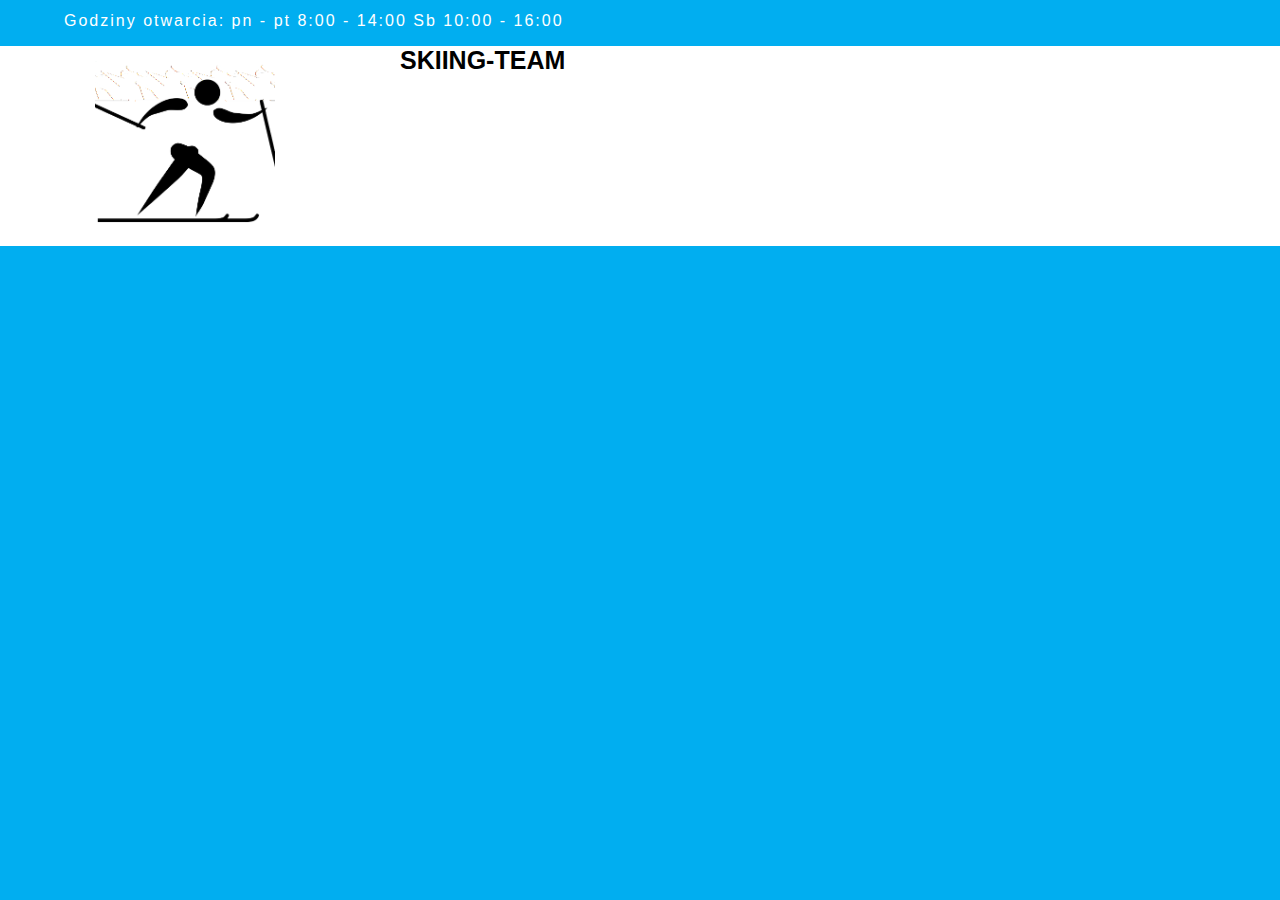
==== index.html @ feda501b "template witryny" ====
<!DOCTYPE html>
<html>

<head>
	<title>skiing-team</title>
    <link rel="Stylesheet" type="text/css" href="index.css" />
    <meta charset="utf-8"  />
    <meta name="keywords" content="narty, szkoła, zjazdy, góry, zima" />
    <meta http-equiv="X-UA-Compatible" content="IE=edge,chrome=1" />

</head>

<body>

<div id="heading">
    Godziny otwarcia: pn - pt 8:00 - 14:00 Sb 10:00 - 16:00
</div>

<div id="logo">
   
    <div id="logotype">
    <img id="logotype_img" src="img/logo.png" />
    </div>

    <div id="nav1">
        SKIING-TEAM
    </div>

</div>
    
</body>
</html>
---- index.css ----
body{
    background-color: #01aef0;
    color: white;
    font-family: Arial, Helvetica, sans-serif;
    size: 20px;
    margin-left: 0px;
    margin-right: 0px;
    
}
#heading{
    letter-spacing: 2px;
    height: 30px;
    padding: 4px;
    margin-left: 60px;
}
#logo{
    height:200px;
    background-color: white;
    
}
#logotype{
    float: left;
    height: 200px;
    width: 400px;
}
#logotype > img {
    width:180px;
    height: 180px;
    padding: 15px;
    margin-left: 80px;
}
#nav1{
    font-weight: 700;
    font-size: 25px;
    color: black;
    
    
}
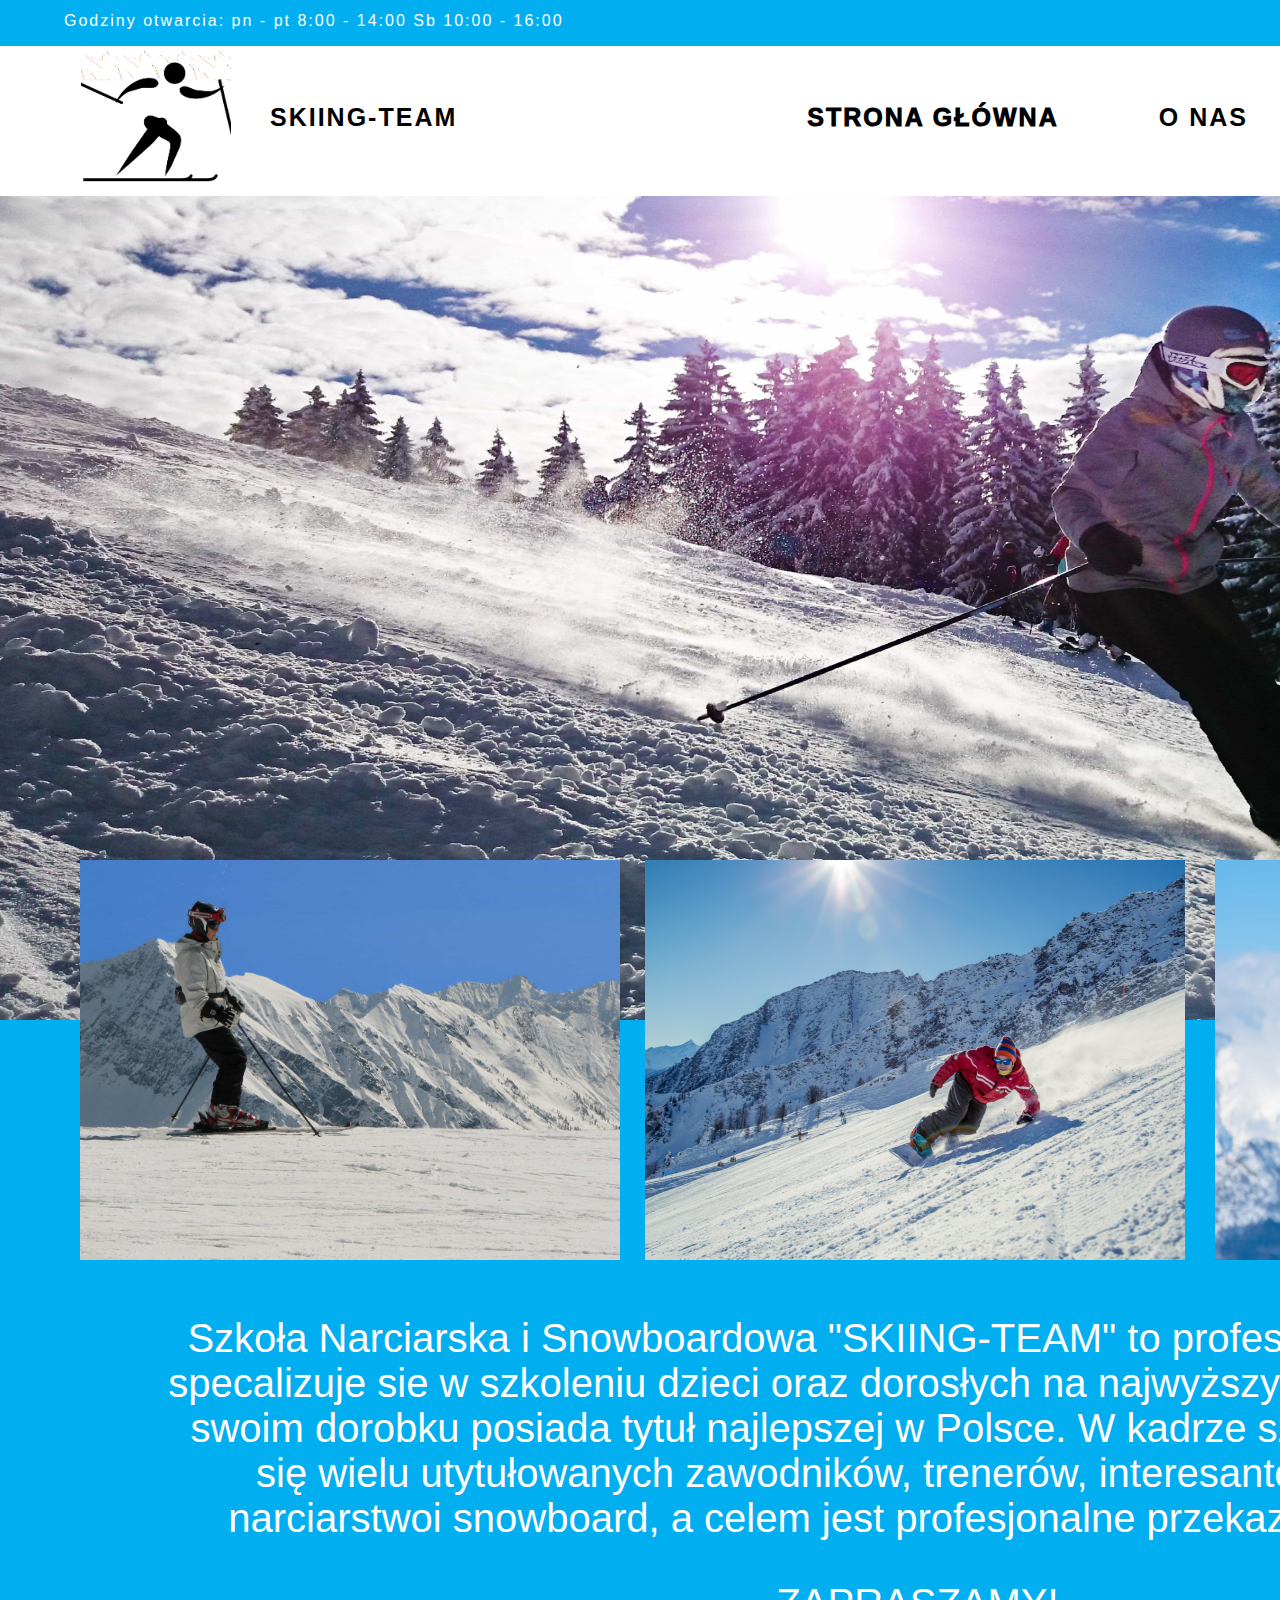
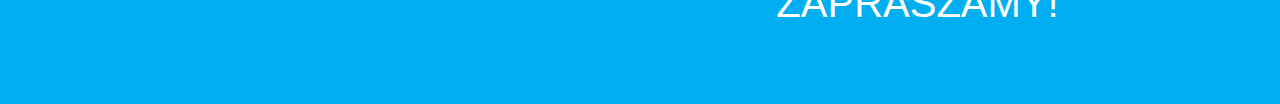
==== commit 1b00b502: "ukończenie strony głównej" ====
--- a/index.html
+++ b/index.html
@@ -19,14 +19,63 @@
 <div id="logo">
    
     <div id="logotype">
-    <img id="logotype_img" src="img/logo.png" />
+        <a href="index.html" class="link"><img id="logotype_img" src="img/logo.png" /></a>
     </div>
 
     <div id="nav1">
-        SKIING-TEAM
+        <a href="index.html" class="link">SKIING-TEAM</a>
+    </div>
+
+    <div id="nav_b">
+        <a href="index.html" class="link">STRONA GŁÓWNA</a>
+    </div>
+   
+    <div class="nav2">
+        <a href="onas.html" class="link">O NAS</a>
+    </div>
+   
+    <div class="nav2">
+        <a href="cennik.html" class="link">CENNIK</a>
+    </div>
+    
+    <div class="nav2">
+        <a href="kontakt.html" class="link">KONTAKT</a>
+    </div>
+
+    <!--Div który przywraca rozmieszczenie bloków w kierunku dołu-->
+    <div style="clear:both">
+    </div>
+</div>
+
+    <div id="container">
+        <img id="img_index_background" src="img/index1.jpg" />
+    
+
+    <div class="square1">
+        <img src="img/index2.jpg" class="square1"/>
+    </div>
+
+    <div class="square2">
+        <img src="img/index3.jpg" class="square1"/> 
+    </div>    
+    
+    <div class="square3">
+        <img src="img/index4.jpg" class="square1"/>
+    </div>
+
+    <div style="clear:both"></div>
+
+    <div id="text">
+    Szkoła Narciarska i Snowboardowa "SKIING-TEAM" to profesjonalna
+    szkoła, która specalizuje sie w szkoleniu dzieci oraz dorosłych na najwyższym poziomie.
+    Szkoła w swoim dorobku posiada tytuł najlepszej w Polsce.
+    W kadrze szkoleniowej znajduje się wielu utytułowanych zawodników, 
+    trenerów, interesantów. Ich pasją jest narciarstwoi snowboard, 
+    a celem jest profesjonalne przekazanie umiejętności.
+    <p>ZAPRASZAMY!</p>
     </div>
 
 </div>
-    
+
 </body>
 </html>--- a/index.css
+++ b/index.css
@@ -14,25 +14,101 @@
     margin-left: 60px;
 }
 #logo{
-    height:200px;
+    height:150px;
     background-color: white;
+    letter-spacing: 2px;
+    width: 1835px;
     
 }
 #logotype{
     float: left;
-    height: 200px;
-    width: 400px;
+    height: 170px;
+    width: 270px;
 }
-#logotype > img {
-    width:180px;
-    height: 180px;
-    padding: 15px;
+#logotype_img {
+    float: left;
+    width:150px;
+    height: 150px;
+    padding: 1px;
     margin-left: 80px;
 }
 #nav1{
+    float: left;
     font-weight: 700;
     font-size: 25px;
     color: black;
-    
-    
+    padding-top: 57px;
+    margin-right: 250px;
+}
+#nav_b{
+    float: left;
+    font-weight: 1000;
+    font-size: 25px;
+    color: black;
+    padding-top: 57px;
+    margin-left: 100px;
+}
+.nav2{
+    float: left;
+    font-weight: 700;
+    font-size: 25px;
+    color: black;
+    padding-top: 57px;
+    margin-left: 100px;
+}
+.link{
+    text-decoration: none;
+    color: black;
+}
+#container{
+    width: 1835px;
+     height: 1500px;
+     margin-top: 0px;
+}
+
+#img_index_background{
+    width: 1835px;
+    height: 1024px;
+    /*styl niezbędny do obcięcia obrazka*/
+   position: absolute;
+   left: 0px;
+   top: 96px;
+   /*obcinanie zdjęcia: góra, prawo, dół, lewo*/
+    clip: rect(100px,auto,924px,auto);
+}
+.square1{
+    float: left;
+    position: absolute;
+    top:430px;
+    left: 40px;
+    width: 540px;
+    height: 400px;
+}
+
+.square2{
+    float: left;
+    position: absolute;
+    top:430px;
+    left: 605px;
+    width: 540px;
+    height: 400px;
+    clip: rect();
+}
+
+.square3{
+    float: left;
+    position: absolute;
+    top:430px;
+    left: 1175px;
+    width: 540px;
+    height: 400px;
+    clip: rect();
+}
+#text{
+    position: relative;
+    top: 1100px; 
+    text-align: center;
+    margin-left: 160px;
+    margin-right: 160px;
+    font-size: 40px;
 }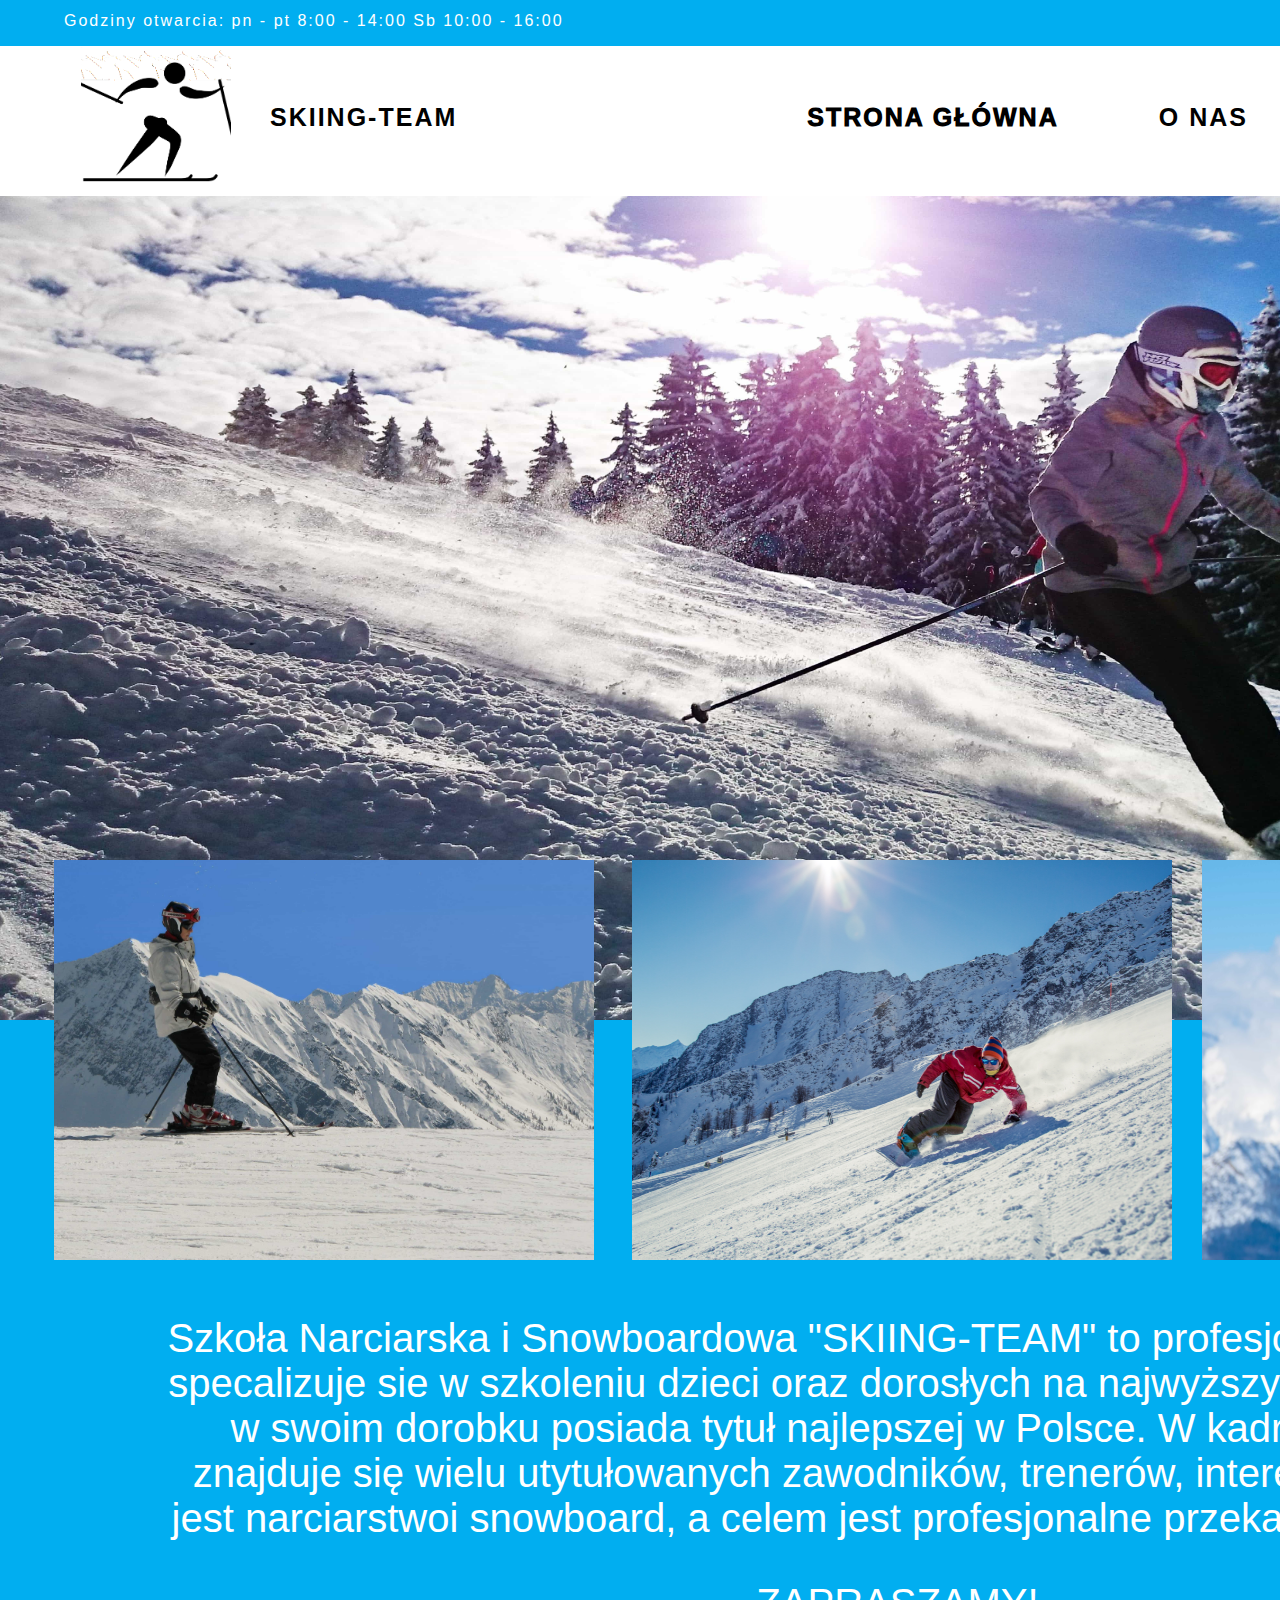
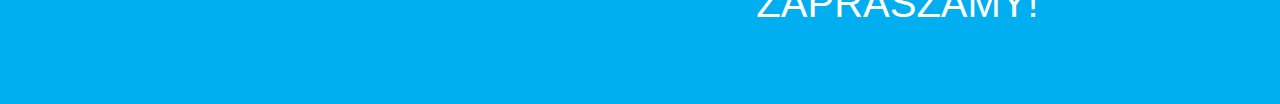
==== commit c7bbc39e: "dodano atrybut meta" ====
--- a/index.html
+++ b/index.html
@@ -2,7 +2,9 @@
 <html>
 
 <head>
-	<title>skiing-team</title>
+        <meta http-equiv="author" content="Paweł Filipek"/>
+        <meta http-equiv="pragma" content="no-cache" />
+    <title>skiing-team</title>
     <link rel="Stylesheet" type="text/css" href="index.css" />
     <meta charset="utf-8"  />
     <meta name="keywords" content="narty, szkoła, zjazdy, góry, zima" />
--- a/index.css
+++ b/index.css
@@ -2,7 +2,9 @@
     background-color: #01aef0;
     color: white;
     font-family: Arial, Helvetica, sans-serif;
-    size: 20px;
+    size: 25px;
+   
+    
     margin-left: 0px;
     margin-right: 0px;
     
@@ -17,7 +19,7 @@
     height:150px;
     background-color: white;
     letter-spacing: 2px;
-    width: 1835px;
+    width: 1795px;
     
 }
 #logotype{
@@ -61,13 +63,13 @@
     color: black;
 }
 #container{
-    width: 1835px;
+    width: 1795px;
      height: 1500px;
      margin-top: 0px;
 }
 
 #img_index_background{
-    width: 1835px;
+    width: 1795px;
     height: 1024px;
     /*styl niezbędny do obcięcia obrazka*/
    position: absolute;
@@ -80,7 +82,7 @@
     float: left;
     position: absolute;
     top:430px;
-    left: 40px;
+    left: 27px;
     width: 540px;
     height: 400px;
 }
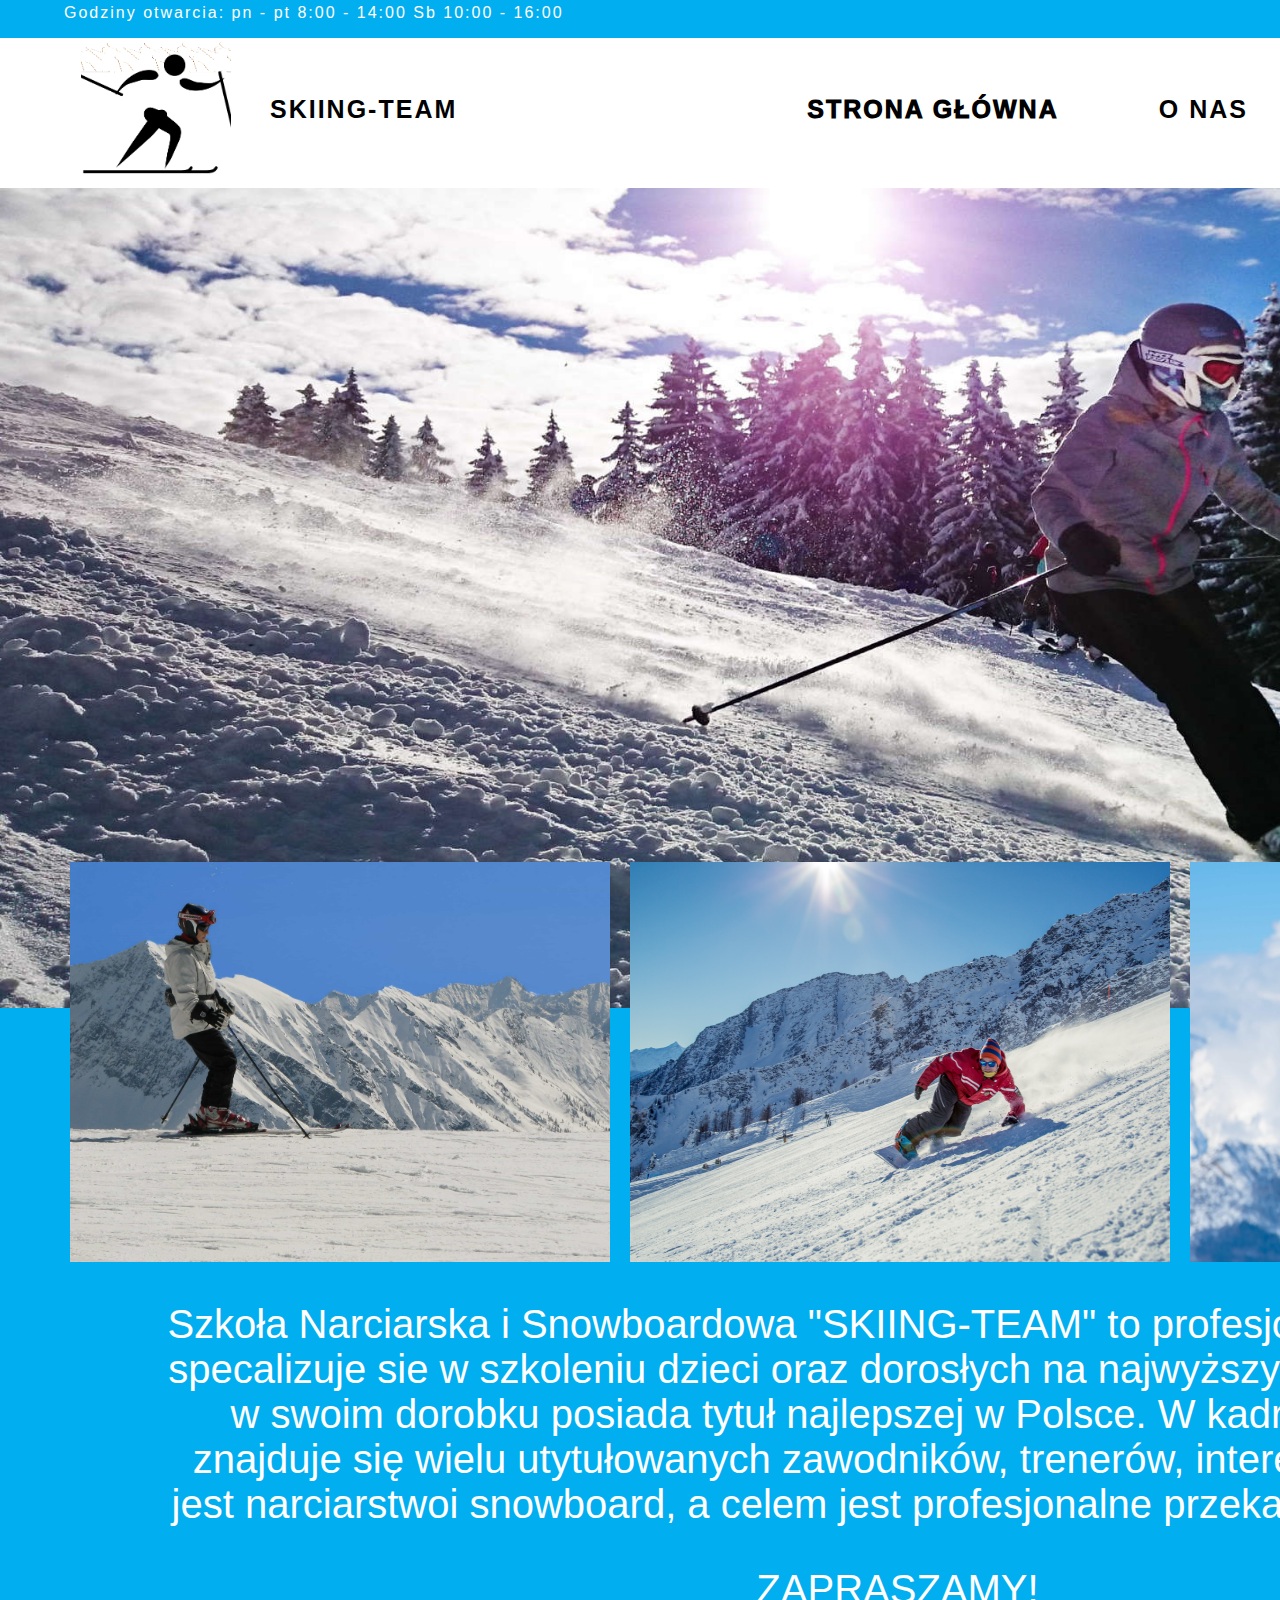
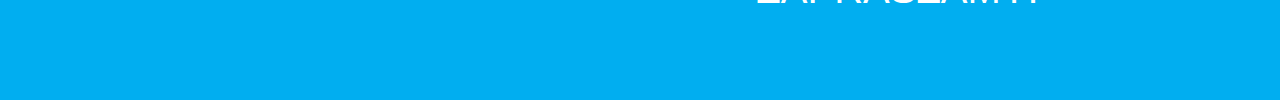
==== commit 9ba05cee: "przebudowa index" ====
--- a/index.html
+++ b/index.html
@@ -14,67 +14,60 @@
 
 <body>
 
-<div id="heading">
-    Godziny otwarcia: pn - pt 8:00 - 14:00 Sb 10:00 - 16:00
-</div>
-
-<div id="logo">
-   
-    <div id="logotype">
-        <a href="index.html" class="link"><img id="logotype_img" src="img/logo.png" /></a>
+<div id="container">
+    <div id="heading">
+      Godziny otwarcia: pn - pt 8:00 - 14:00 Sb 10:00 - 16:00
     </div>
 
-    <div id="nav1">
-        <a href="index.html" class="link">SKIING-TEAM</a>
+    <div id="logo">
+   
+        <div id="logotype">
+            <a href="index.html" class="link"><img id="logotype_img" src="img/logo.png" /></a>
+        </div>
+
+        <div id="nav1">
+            <a href="index.html" class="link">SKIING-TEAM</a>
+        </div>
+
+        <div id="nav_b">
+            <a href="index.html" class="link">STRONA GŁÓWNA</a>
+        </div>
+   
+        <div class="nav2">
+                <a href="onas.html" class="link">O NAS</a>
+            </div>
+        
+        <div class="nav2">
+            <a href="cennik.html" class="link">CENNIK</a>
+        </div>
+
+        <div class="nav2">
+            <a href="kontakt.html" class="link">KONTAKT</a>
+        </div>
+
+        <!--Div który przywraca rozmieszczenie bloków w kierunku dołu-->
+        <div style="clear:both">
+        </div>
     </div>
 
-    <div id="nav_b">
-        <a href="index.html" class="link">STRONA GŁÓWNA</a>
-    </div>
-   
-    <div class="nav2">
-        <a href="onas.html" class="link">O NAS</a>
-    </div>
-   
-    <div class="nav2">
-        <a href="cennik.html" class="link">CENNIK</a>
-    </div>
-    
-    <div class="nav2">
-        <a href="kontakt.html" class="link">KONTAKT</a>
+        <img id="img_index_background" src="img/index1.jpg" />
+
+    <div id="squars">
+        <img src="img/index2.jpg" class="square"/>
+        <img src="img/index3.jpg" class="square"/>    
+        <img src="img/index4.jpg" class="square"/>
     </div>
 
-    <!--Div który przywraca rozmieszczenie bloków w kierunku dołu-->
-    <div style="clear:both">
-    </div>
-</div>
-
-    <div id="container">
-        <img id="img_index_background" src="img/index1.jpg" />
-    
-
-    <div class="square1">
-        <img src="img/index2.jpg" class="square1"/>
-    </div>
-
-    <div class="square2">
-        <img src="img/index3.jpg" class="square1"/> 
-    </div>    
-    
-    <div class="square3">
-        <img src="img/index4.jpg" class="square1"/>
-    </div>
-
-    <div style="clear:both"></div>
+        <div style="clear:both"></div>
 
     <div id="text">
-    Szkoła Narciarska i Snowboardowa "SKIING-TEAM" to profesjonalna
-    szkoła, która specalizuje sie w szkoleniu dzieci oraz dorosłych na najwyższym poziomie.
-    Szkoła w swoim dorobku posiada tytuł najlepszej w Polsce.
-    W kadrze szkoleniowej znajduje się wielu utytułowanych zawodników, 
-    trenerów, interesantów. Ich pasją jest narciarstwoi snowboard, 
-    a celem jest profesjonalne przekazanie umiejętności.
-    <p>ZAPRASZAMY!</p>
+        <p>Szkoła Narciarska i Snowboardowa "SKIING-TEAM" to profesjonalna
+        szkoła, która specalizuje sie w szkoleniu dzieci oraz dorosłych na najwyższym poziomie.
+        Szkoła w swoim dorobku posiada tytuł najlepszej w Polsce.
+        W kadrze szkoleniowej znajduje się wielu utytułowanych zawodników, 
+        trenerów, interesantów. Ich pasją jest narciarstwoi snowboard, 
+        a celem jest profesjonalne przekazanie umiejętności.</p>
+        <p>ZAPRASZAMY!</p>
     </div>
 
 </div>
--- a/index.css
+++ b/index.css
@@ -1,13 +1,18 @@
 body{
-    background-color: #01aef0;
+background-color: #244B59;  
     color: white;
     font-family: Arial, Helvetica, sans-serif;
     size: 25px;
-   
-    
-    margin-left: 0px;
-    margin-right: 0px;
-    
+    margin: 0 auto;
+    /*margin-left: 0px;
+    margin-right: 0px;*/
+    height: 50%;
+}
+#container{
+    width: 1795px;
+    height: 1700px;
+     margin:0 auto;
+     background-color: #01aef0;
 }
 #heading{
     letter-spacing: 2px;
@@ -20,11 +25,10 @@
     background-color: white;
     letter-spacing: 2px;
     width: 1795px;
-    
 }
 #logotype{
     float: left;
-    height: 170px;
+    height: 150px;
     width: 270px;
 }
 #logotype_img {
@@ -33,6 +37,7 @@
     height: 150px;
     padding: 1px;
     margin-left: 80px;
+  
 }
 #nav1{
     float: left;
@@ -62,53 +67,29 @@
     text-decoration: none;
     color: black;
 }
-#container{
-    width: 1795px;
-     height: 1500px;
-     margin-top: 0px;
-}
+
 
 #img_index_background{
     width: 1795px;
-    height: 1024px;
-    /*styl niezbędny do obcięcia obrazka*/
-   position: absolute;
-   left: 0px;
-   top: 96px;
-   /*obcinanie zdjęcia: góra, prawo, dół, lewo*/
-    clip: rect(100px,auto,924px,auto);
+    height: 820px;
+  
 }
-.square1{
+#squars{
+    margin: -150px auto auto 50px;
+    position: relative;
+    width: 1700px;
+    height: 400px;
+}
+.square{
     float: left;
-    position: absolute;
-    top:430px;
-    left: 27px;
+   margin-left: 20px;
     width: 540px;
     height: 400px;
-}
-
-.square2{
-    float: left;
-    position: absolute;
-    top:430px;
-    left: 605px;
-    width: 540px;
-    height: 400px;
-    clip: rect();
-}
-
-.square3{
-    float: left;
-    position: absolute;
-    top:430px;
-    left: 1175px;
-    width: 540px;
-    height: 400px;
-    clip: rect();
+    /*position:relative;
+    z-index: 1;*/
 }
 #text{
-    position: relative;
-    top: 1100px; 
+    
     text-align: center;
     margin-left: 160px;
     margin-right: 160px;
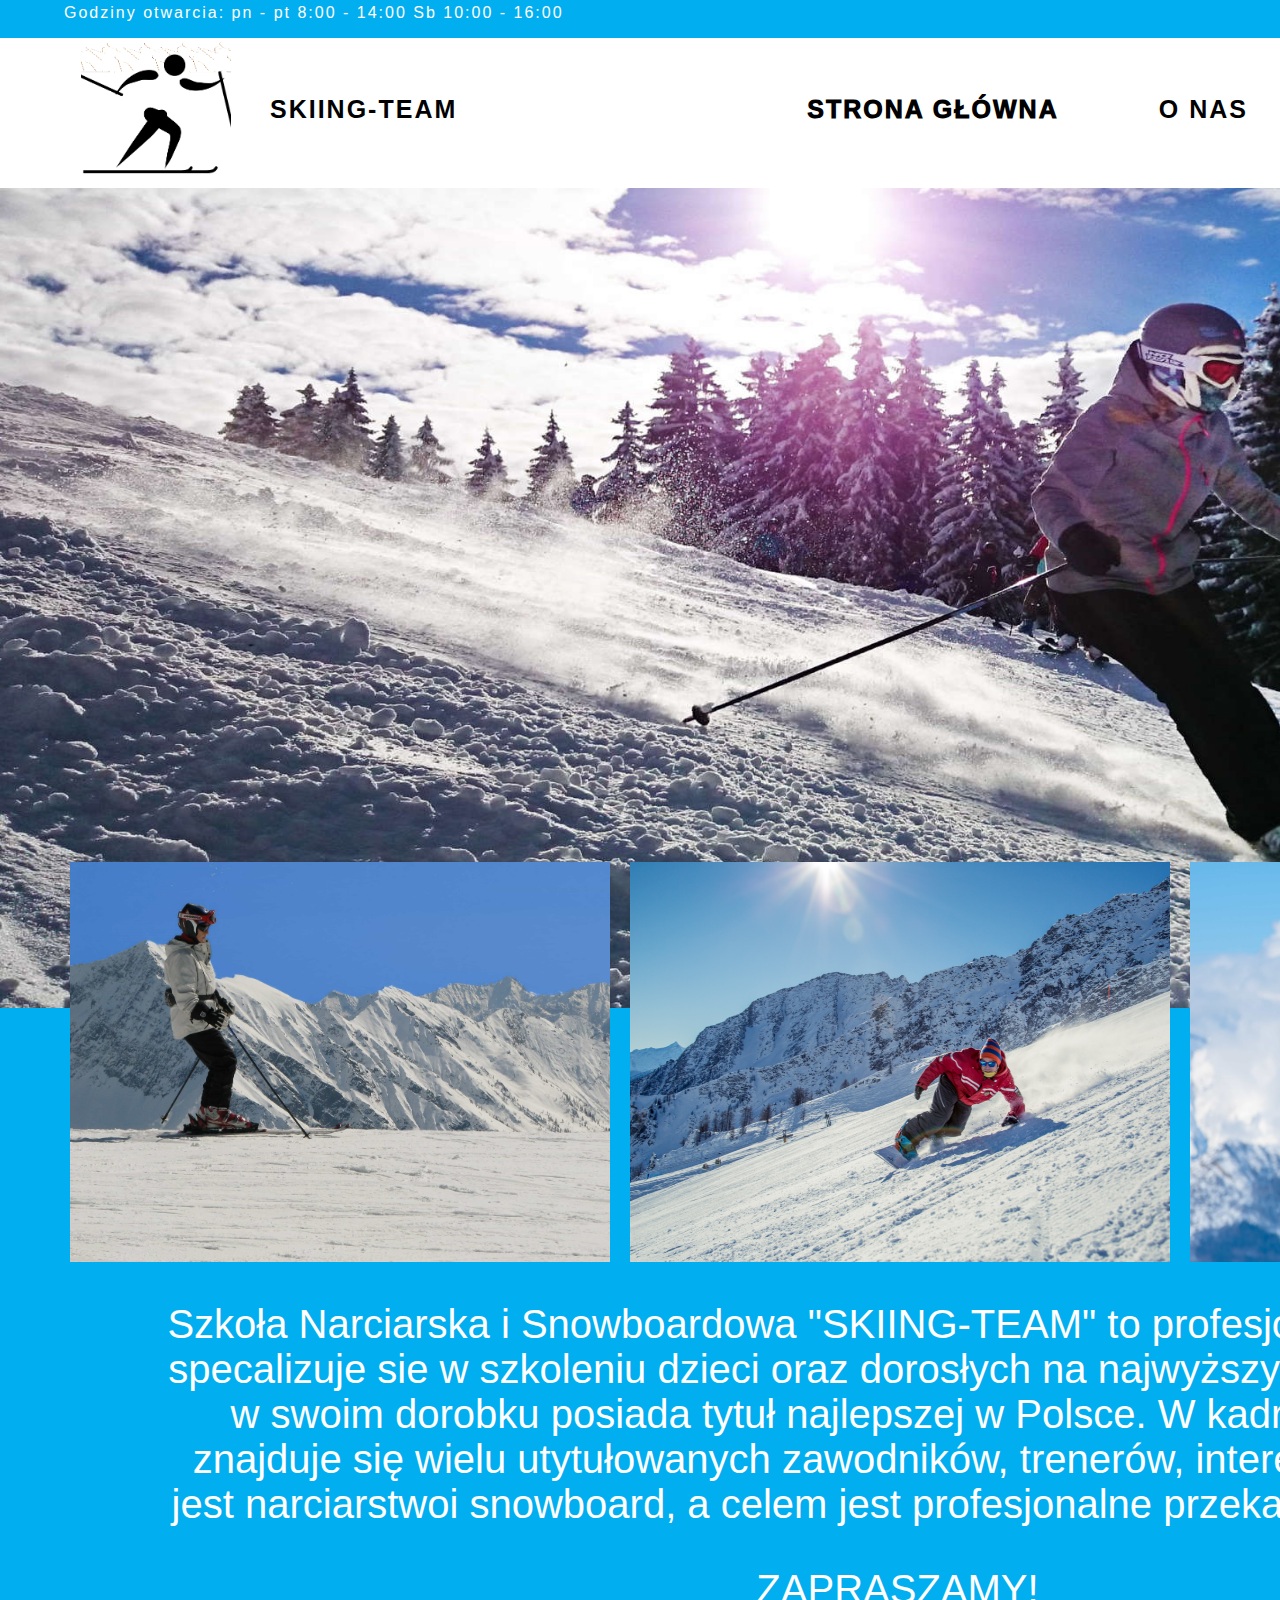
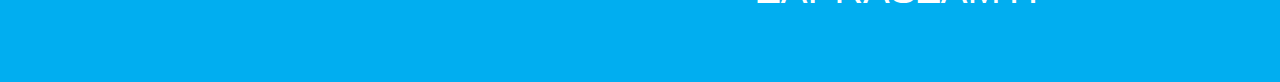
==== commit b79e524d: "optymalizacja witryny" ====
--- a/index.html
+++ b/index.html
@@ -5,7 +5,7 @@
         <meta http-equiv="author" content="Paweł Filipek"/>
         <meta http-equiv="pragma" content="no-cache" />
     <title>skiing-team</title>
-    <link rel="Stylesheet" type="text/css" href="index.css" />
+    <link rel="Stylesheet" type="text/css" href="style/style.css" />
     <meta charset="utf-8"  />
     <meta name="keywords" content="narty, szkoła, zjazdy, góry, zima" />
     <meta http-equiv="X-UA-Compatible" content="IE=edge,chrome=1" />
@@ -53,9 +53,9 @@
         <img id="img_index_background" src="img/index1.jpg" />
 
     <div id="squars">
-        <img src="img/index2.jpg" class="square"/>
-        <img src="img/index3.jpg" class="square"/>    
-        <img src="img/index4.jpg" class="square"/>
+        <img src="img/index2.jpg" class="square_index"/>
+        <img src="img/index3.jpg" class="square_index"/>    
+        <img src="img/index4.jpg" class="square_index"/>
     </div>
 
         <div style="clear:both"></div>
--- a/style/style.css
+++ b/style/style.css
@@ -0,0 +1,224 @@
+/*Początek dokumentu aż do obrazka
+jest to ogólny layout
+*/
+body{
+    background-color: #244B59;  
+        color: white;
+        font-family: Arial, Helvetica, sans-serif;
+        size: 25px;
+        margin: 0 auto;
+        /*margin-left: 0px;
+        margin-right: 0px;*/
+        height: auto;
+    }
+    #container{
+        width: 1795px;
+        height: auto;
+        padding-bottom: 30px;
+         margin:0 auto;
+         background-color: #01aef0;
+    }
+    #heading{
+        letter-spacing: 2px;
+        height: 30px;
+        padding: 4px;
+        margin-left: 60px;
+    }
+    #logo{
+        height:150px;
+        background-color: white;
+        letter-spacing: 2px;
+        width: 1795px;
+    }
+    #logotype{
+        float: left;
+        height: 150px;
+        width: 270px;
+    }
+    #logotype_img {
+        float: left;
+        width:150px;
+        height: 150px;
+        padding: 1px;
+        margin-left: 80px;
+      
+    }
+    #nav1{
+        float: left;
+        font-weight: 700;
+        font-size: 25px;
+        color: black;
+        padding-top: 57px;
+        margin-right: 250px;
+    }
+    #nav_b{
+        float: left;
+        font-weight: 1000;
+        font-size: 25px;
+        color: black;
+        padding-top: 57px;
+        margin-left: 100px;
+    }
+    .nav2{
+        float: left;
+        font-weight: 700;
+        font-size: 25px;
+        color: black;
+        padding-top: 57px;
+        margin-left: 100px;
+    }
+    .link{
+        text-decoration: none;
+        color: black;
+    }
+    
+    
+    #img_index_background{
+        width: 1795px;
+        height: 820px;
+      
+    }
+    
+    /*tego atrybutu nie ma tylko w index.html*/
+    #rectangle{
+        background-color: #01aef0;
+        text-align: center;
+        font-size: 60px;
+        width: 580px;
+        height: 77px;
+        position: relative;
+        top: -113px;
+        left: 70px;
+        font-weight: 1000;
+        padding: 18px;
+    }
+/*---koniec ogólnego layoutu---*/
+
+/*podstrona index.html*/
+#squars{
+    margin: -150px auto auto 50px;
+    position: relative;
+    width: 1700px;
+    height: 400px;
+}
+.square_index{
+    float: left;
+   margin-left: 20px;
+    width: 540px;
+    height: 400px;
+    /*position:relative;
+    z-index: 1;*/
+}
+#text{
+    
+    text-align: center;
+    margin-left: 160px;
+    margin-right: 160px;
+    font-size: 40px;
+}
+/*---koniec podstrony index.html---*/
+
+/*podstrona onas.html*/
+.square_onas{
+    float: left;
+    width: 897px;
+    height: 550px;
+    font-size: 33px;
+    line-height: 130%;
+    
+}
+.square_onas > img{
+    width: 898px;
+    height: 550px;
+}
+.square_onas > p{
+    margin: 60px;
+    margin-top: 110px;
+}
+.square_onas >  ul{
+    margin-left: 50px;
+    margin-right: 50px;
+}
+/*---koniec podstrony onas.html---*/
+
+/*podstrona cennik.html*/
+
+#description{
+    font-size: 33px;
+    line-height: 130%;
+        /*góra, prawo, dół, lewo*/
+    margin: 90px 110px 30px 110px;
+}
+table{
+    border-spacing: 20px;
+  
+    /*wyśrodkowanie elementu*/
+    margin: 0 auto;
+}
+
+tr, td {
+border: 1px solid white;
+ text-align: center;
+ padding: 20px 60px 20px 60px;
+ font-size: 35px;
+
+}
+
+.bordered{
+    border: 3px solid white;
+}
+#info{
+    font-size: 20px;
+    margin-left: 90px;
+    margin-bottom: 100px;
+}
+/*---koniec podstrony cennik.html---*/
+
+/*podstrona kontakt.html*/
+#block_left{
+    float: left;
+    font-size: 40px;
+    padding: 30px;
+    margin-left: 150px;
+    margin-right: 0px;
+}
+#block_right{
+    float: left;
+    font-size: 40px;
+    padding:30px;
+    margin-left: 30px;
+    margin-right: 0px;
+}
+#paragraph{
+    font-weight: 900;
+    margin-bottom: -35px;
+}
+
+li{
+    list-style-type: none;
+    margin: 5px;
+}
+#weeks{
+    float: left;
+  
+}
+#hours{
+    float:left;
+}
+#ps{
+    margin-top: 0px;
+}
+#kontakt_link:link{
+    color: #d8d8d8;
+    text-decoration: none;
+}
+#address_left{
+float: left;
+font-weight: 900;
+margin: auto 20px 50px 100px;
+
+}
+#address_right{
+float: left;
+    margin: auto auto 50px auto;
+}
